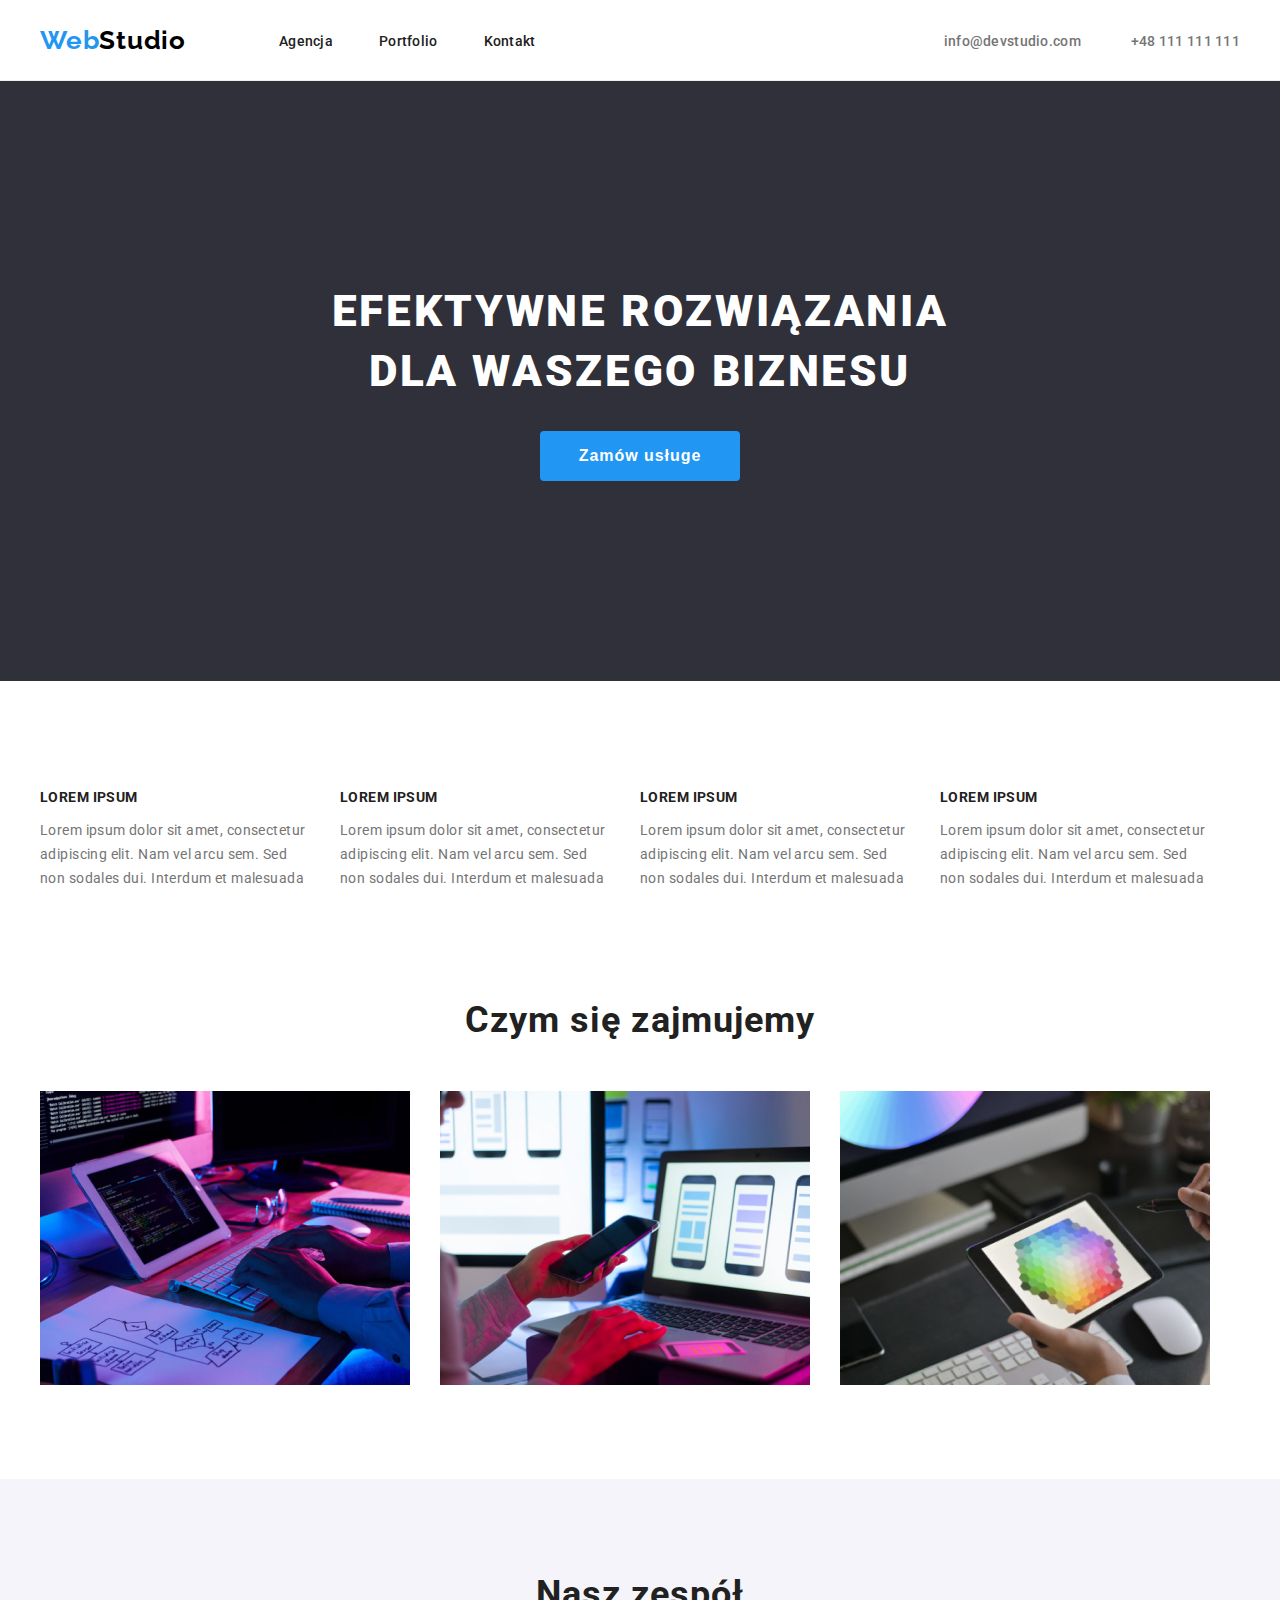
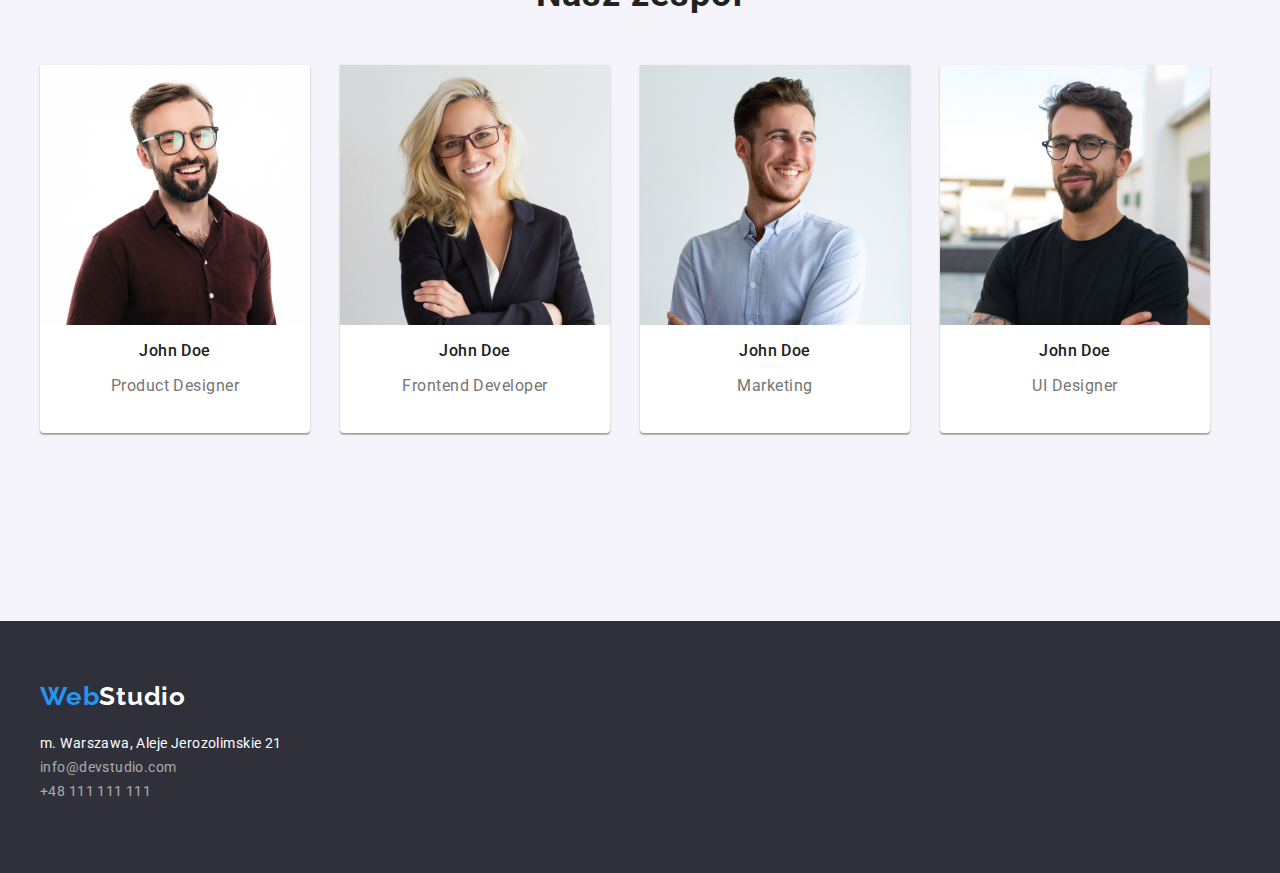
==== index.html @ 134b52b1 "First push up homework 3 to github" ====
<!DOCTYPE html>
<html lang="pl">
<head>
    <meta charset="UTF-8">
    <meta http-equiv="X-UA-Compatible" content="IE=edge">
    <meta name="viewport" content="width=device-width, initial-scale=1.0">
    <link rel="stylesheet" href="node_modules/modern-normalize/modern-normalize.css">
    <link rel="stylesheet" href="css/styles.css">
    <link rel="preconnect" href="https://fonts.googleapis.com">
    <link rel="preconnect" href="https://fonts.gstatic.com" crossorigin>
    <link href="https://fonts.googleapis.com/css2?family=Raleway:wght@700&family=Roboto:wght@400;500;700;900&display=swap"
        rel="stylesheet">
    <title>WebStudio</title>
</head>
<body>
    <header class="header">
        <div class="container">
        <a class="navigation-logo-header" href="index.html"><span class="navigation-logo-span">Web</span>Studio</a>
        <nav class="navigation">
            <ul class="navigation-list">
                <li class="navigation-list-item"><a class="navigation-list-link" href="index.html">Agencja</a></li>
                <li class="navigation-list-item"><a class="navigation-list-link" href="portfolio.html">Portfolio</a></li>
                <li class="navigation-list-item"><a class="navigation-list-link" href="#">Kontakt</a></li>
            </ul>
        </nav>
            <ul class="navigation-list-phone-mail">
                <li><a class="header-mail" href="mailto:info@devstudio.com">info@devstudio.com</a></li>
                <li><a class="header-phone-number" href="tel:+48111111111">+48 111 111 111</a></li>
            </ul>
        </div>
    </header>
    <main>
        <!-- Sekcja baner -->
        <section class="baner-header">
                <div class="block-banner-outside">
                    <div class="block-banner-inside">
                        <h1 class="text-baner">EFEKTYWNE ROZWIĄZANIA DLA WASZEGO BIZNESU</h1></li>
                        <button class="modal-btn-index" type="button">Zamów usługe</button></li>
                    </div>
                </div>
           
            </section>
        <!-- Sekcja LOREM IPSUM - Nasze atuty -->
        <section class="container">
                <div class="advantages-block">
                    <p class="advantages-header">LOREM IPSUM</p>
                    <p class="advantages-description">Lorem ipsum dolor sit amet, consectetur adipiscing elit. Nam vel arcu sem. Sed non sodales dui. Interdum et malesuada</p>
                </div>
                <div class="advantages-block">
                    <p class="advantages-header">LOREM IPSUM</p>
                    <p class="advantages-description">Lorem ipsum dolor sit amet, consectetur adipiscing elit. Nam vel arcu sem. Sed non sodales dui. Interdum et malesuada</p>
                </div>
                <div class="advantages-block">
                    <p class="advantages-header">LOREM IPSUM</p>
                    <p class="advantages-description">Lorem ipsum dolor sit amet, consectetur adipiscing elit. Nam vel arcu sem. Sed non sodales dui. Interdum et malesuada</p>
                </div>
                <div class="advantages-block">
                    <p class="advantages-header">LOREM IPSUM</p>
                    <p class="advantages-description">Lorem ipsum dolor sit amet, consectetur adipiscing elit. Nam vel arcu sem. Sed non sodales dui. Interdum et malesuada</p>
                </div>
            </section>
        <!-- Sekcja - Czym się zajmujemy -->
        <section class="what-we-doing">
            <h2 class="h2-text">Czym się zajmujemy</h2>
            <div class="container">
                <div class="service-box">
                    <img src="images/Main/box1.jpg"
                    alt="box 1 - coding"
                    width="370"
                    height="294">
                </div>
                <div class="service-box">
                    <img src="images/Main/box2.jpg"
                    alt="box 2 - conceptions"
                    width="370"
                    height="294">
                </div>
                <div class="service-box">
                    <img src="images/Main/box3.jpg"
                    alt="box 3 - design"
                    width="370"
                    height="294">
                </div>
            </div>
        </section>
        <!-- Sekcja - Nasz zespół -->
        <section class="team-section">
            <h2 class="h2-text">Nasz zespół</h2>
            <div class="container">
                <div class="team-box">
                    <img src="images/Main/team_card_1.jpg"
                    alt="Product Designer"
                    width="270"
                    height="260">
                    <p class="team-name">John Doe</p>
                    <p class="team-occupation">Product Designer</p>
                </div>
                <div class="team-box">
                    <img src="images/Main/team_card_2.jpg"
                    alt="Frontend Developer"
                    width="270"
                    height="260">
                    <p class="team-name">John Doe</p>
                    <p class="team-occupation">Frontend Developer</p>
                </div>
                <div class="team-box">
                    <img src="images/Main/team_card_3.jpg"
                    alt="Marketing"
                    width="270"
                    height="260">
                    <p class="team-name">John Doe</p>
                    <p class="team-occupation">Marketing</p>
                </div>
                <div class="team-box">
                    <img src="images/Main/team_card_4.jpg"
                    alt="UI Designer"
                    width="270"
                    height="260">
                    <p class="team-name">John Doe</p>
                    <p class="team-occupation">UI Designer</p>
                </div>
            </div>
        </section>
    </main>
    <footer class="footer">
        <div class="footer-block-outside">
            <div class="footer-block-inside">
                <a class="navigation-logo-footer" href="index.html"><span class="navigation-logo-span">Web</span>Studio</a>
                <address class="address">
                    <ul class="navigation-list-footer">
                        <li><a class="adress-maps" href="https://goo.gl/maps/QuRZALvSsucPEKKi7" target="_blank">m. Warszawa, Aleje Jerozolimskie 21</a></li>
                        <li><a class="adress-mail" href="mailto:info@devstudio.com">info@devstudio.com</a></li>
                        <li><a class="adress-phone-number" href="tel:+48111111111">+48 111 111 111</a></li>
                    </ul>
                </address>
            </div>
        </div>
    </footer>
</body>
</html>
---- css/styles.css ----
:root {
  --main-color: #212121;
  --secondary-color: #2196f3;
  --third-color: #757575;
  --fourth-color: #ffffff;
  --main-font: "Roboto", sans-serif;
  --secondary-font: "Raleway", sans-serif;
  --background: #2f303a;
}

body {
  font-family: var(--main-font);
  color: var(--main-color);
  margin: 0;
}

footer {
  font-family: var(--main-font);
}

h1,
h2,
h3,
h4,
h5,
h6 {
  margin: 0;
}

ul,
ol {
  margin: 0;
  padding: 0;
}

p {
  padding: 0;
}

img {
  display: block;
}

.container {
  width: 1200px;
  padding: 0 15px;
  align-items: center;
  margin: 0 auto;
}

.header .container {
  display: flex;
  align-items: center;
  height: 80px;
}

/* ==== COMPONENTS ===== */

.modal-btn-index {
  background-color: var(--secondary-color);
  font-weight: 700;
  font-size: 16px;
  line-height: 1.875;
  /* identical to box height, or 187% */
  align-items: center;
  text-align: center;
  letter-spacing: 0.06em;
  cursor: pointer;
  color: var(--fourth-color);
  width: 200px;
  height: 50px;
  /* box-shadow: 0px 4px 4px rgba(0, 0, 0, 0.15); */
  border-radius: 4px;
  margin: auto;
  display: block;
  border: 0;
}

.navigation-logo-header {
  font-family: var(--secondary-font);
  font-style: normal;
  font-weight: 700;
  font-size: 26px;
  line-height: 1.192;
  /* identical to box height */
  text-decoration: none;
  letter-spacing: 0.03em;
  cursor: pointer;
  color: #000000;
}

.navigation-logo-header {
  margin-right: 93px;
}

.navigation-list,
.navigation-list-phone-mail {
  display: flex;
  align-items: center;
}

.navigation-list-item:not(:last-child) {
  margin-right: 46px;
}

.navigation-list-phone-mail {
  margin-left: auto;
}

.header-phone-number {
  margin-left: 50px;
}

.navigation-logo-span {
  font-family: var(--secondary-font);
  font-style: normal;
  font-weight: 700;
  font-size: 26px;
  line-height: 1.192;
  /* identical to box height */
  text-decoration: none;
  letter-spacing: 0.03em;
  cursor: pointer;
  color: #2196f3;
}

.navigation-logo-footer {
  font-family: var(--secondary-font);
  font-style: normal;
  font-weight: 700;
  font-size: 26px;
  line-height: 1.192;
  /* identical to box height */
  text-decoration: none;
  letter-spacing: 0.03em;
  cursor: pointer;
  color: var(--fourth-color);
  margin-top: 60px;
}

.button-porfolio {
  font-family: Roboto;
  font-style: normal;
  font-weight: 500;
  font-size: 16px;
  line-height: 1.625;
  /* identical to box height, or 162% */
  text-align: center;
  letter-spacing: 0.03em;
  cursor: pointer;
  background: #f5f4fa;
  border-radius: 4px;
  color: var(--main-color);
  border: 0;
  padding: 6px 22px;
}

.section-buttons-porfolio {
  padding-top: 94px;
}

.buttons-porfolio-outside {
  display: flex;
  align-items: center;
  margin-left: 332px;
}

.list-button-porfolio:not(:last-child) {
  margin-right: 8px;
}

.button-porfolio:hover,
.button-porfolio:focus {
  background-color: var(--secondary-color);
  color: var(--fourth-color);
}

.navigation-list,
.navigation-list-phone-mail,
.navigation-list-footer,
.list-button-porfolio {
  list-style: none;
}

/* ==== END COMPONENTS ===== */

/* ==== HEADER ===== */

.block-banner-outside {
  width: 1200px;
  padding: 0 15px;
  align-items: center;
  margin: 0 auto;
}

.modal-btn-index {
  margin-top: 30px;
}

.header {
  border-bottom: 1px solid #ececec;
}

.advantages-block {
  margin: 94px 30px;
  margin-left: 0;
}

.ul-button-porfolio {
  display: flex;
  align-items: center;
  margin-left: 332px;
}

.service-box {
  margin: 50px 30px 94px;
  margin-left: 0;
}

.header,
.container {
  display: flex;
  align-items: center;
}

.navigation {
  display: flex;
}

.navigation-list-link {
  font-weight: 500;
  font-size: 14px;
  line-height: 1.143;
  letter-spacing: 0.02em;
  text-decoration: none;
  color: var(--main-color);
  cursor: pointer;
}

.header-mail,
.header-phone-number {
  font-weight: 500;
  font-size: 14px;
  line-height: 1.143;
  letter-spacing: 0.02em;
  text-decoration: none;
  cursor: pointer;
  color: var(--third-color);
}

.navigation-list-link:hover,
.navigation-list-link:focus,
.header-mail:hover,
.header-mail:focus,
.header-phone-number:hover,
.header-phone-number:focus,
.adress-maps:hover,
.adress-maps:focus,
.adress-mail:hover,
.adress-mail:focus,
.adress-phone-number:hover,
.adress-phone-number:focus {
  color: var(--secondary-color);
}

.baner-header {
  background-color: var(--background);
  height: 37.5rem;
  display: flex;
  align-items: center;
}

.text-baner {
  font-weight: 900;
  font-size: 44px;
  line-height: 1.364;
  /* or 136% */
  text-align: center;
  letter-spacing: 0.06em;
  text-transform: uppercase;
  color: var(--fourth-color);
  width: 696px;
  height: 120px;
  left: 452px;
  top: 280px;
  margin-right: auto;
  margin-left: auto;
}

/* ==== END HEADER ===== */

/* ==== HEADER PORTFOLIO ===== */

.categories-portfolio {
  padding-top: 50px;
  padding-bottom: 94px;
}

.categories-portfolio-list {
  display: flex;
  justify-content: center;
  align-items: center;
  flex-wrap: wrap;
  gap: 30px;
}

.categories-portfolio-list-item {
  list-style: none;
}

.services-header {
  font-weight: 700;
  font-size: 18px;
  line-height: 2;
  /* identical to box height, or 200% */
  letter-spacing: 0.06em;
  color: var(--main-color);
}

.services-header {
  margin: 0;
  padding-top: 20px;
}

.services-description {
  margin: 0;
  padding-top: 4px;
}

.services-description {
  font-weight: 400;
  font-size: 16px;
  line-height: 1.875;
  /* identical to box height, or 187% */
  letter-spacing: 0.03em;
  color: var(--third-color);
}

/* ==== END HEADER PORTFOLIO ===== */

/* ==== MAIN ===== */

.h2-text {
  font-weight: 700;
  font-size: 36px;
  line-height: 1.167;
  text-align: center;
  letter-spacing: 0.03em;
  color: var(--main-color);
}

.advantages-header {
  font-style: normal;
  font-weight: 700;
  font-size: 14px;
  line-height: 1.143;
  letter-spacing: 0.03em;
  text-transform: uppercase;
  color: var(--main-color);
}

.advantages-description {
  font-family: Roboto;
  font-weight: 400;
  font-size: 14px;
  line-height: 1.714;
  /* or 171% */
  letter-spacing: 0.03em;
  color: var(--third-color);
}

.team-section {
  background-color: #f5f4fa;
  padding-top: 94px;
  padding-bottom: 94px;
}

.team-box {
  /* card bg */

  width: 270px;
  height: 368px;
  left: 215px;
  top: 1635px;
  background: #ffffff;
  /* material shadow v1 */
  box-shadow: 0px 1px 3px rgba(0, 0, 0, 0.12), 0px 1px 1px rgba(0, 0, 0, 0.14),
    0px 2px 1px rgba(0, 0, 0, 0.2);
  border-radius: 0px 0px 4px 4px;
  margin: 50px 30px 94px;
  margin-left: 0;
}

.team-name {
  font-weight: 500;
  font-size: 16px;
  line-height: 1.188;
  /* identical to box height */
  text-align: center;
  letter-spacing: 0.03em;
  color: var(--main-color);
}

.team-occupation {
  font-weight: 400;
  font-size: 16px;
  line-height: 1.188;
  /* identical to box height */
  text-align: center;
  letter-spacing: 0.03em;
  color: var(--third-color);
}

/* ==== END MAIN ===== */

/* ==== FOOTER ===== */

.adress-maps {
  font-style: normal;
  font-weight: 400;
  font-size: 14px;
  line-height: 1.714;
  letter-spacing: 0.03em;
  text-decoration: none;
  cursor: pointer;
  color: var(--fourth-color);
}

.adress-mail,
.adress-phone-number {
  font-style: normal;
  font-weight: 400;
  font-size: 14px;
  line-height: 1.714;
  letter-spacing: 0.03em;
  text-decoration: none;
  cursor: pointer;
  color: rgba(255, 255, 255, 0.6);
}

.footer {
  background-color: var(--background);
  height: 252px;
}

.footer-block-outside {
  width: 1200px;
  padding: 0 15px;
  align-items: center;
  margin: 0 auto;
}

.footer-block-inside {
  padding-top: 60px;
}

.address {
  margin-top: 20px;
  margin-bottom: 9px;
}

.footer_list_item:not(:last-child) {
  margin-bottom: 9px;
}
/* ==== END FOOTER ===== */
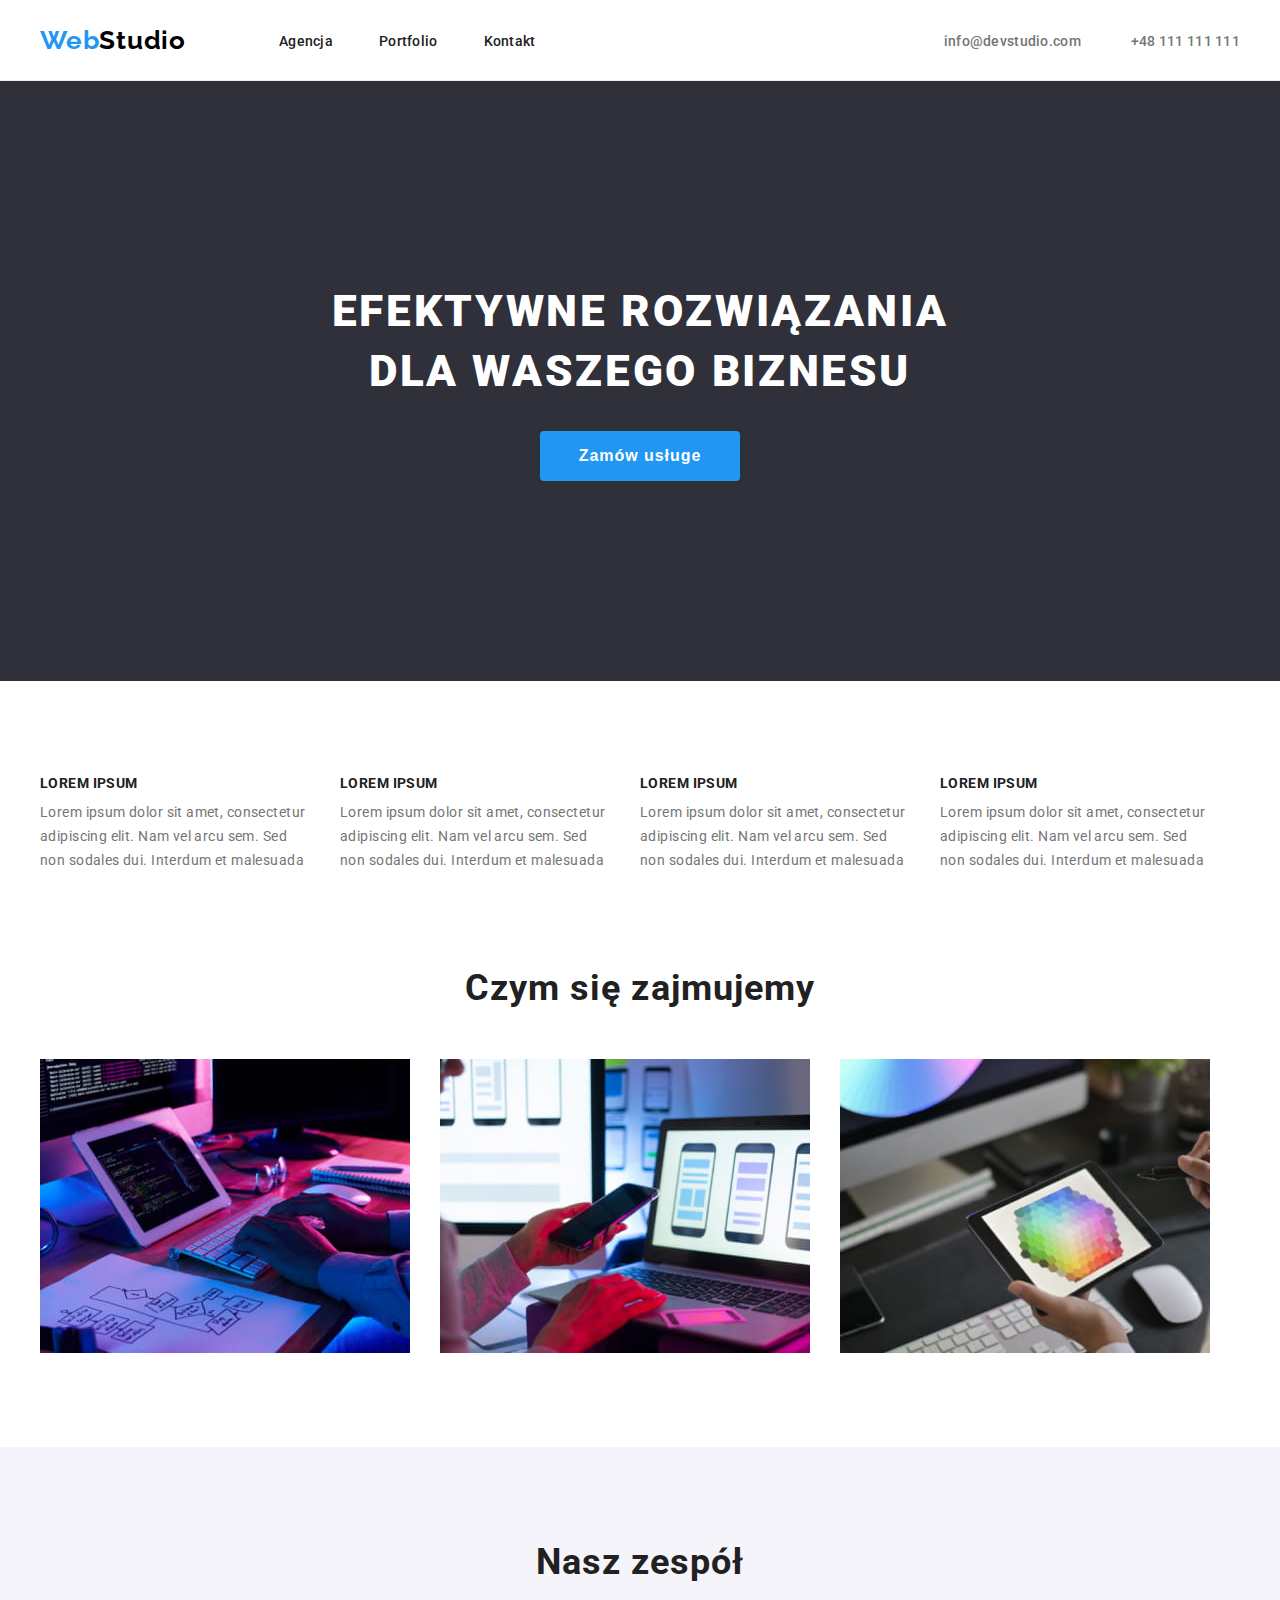
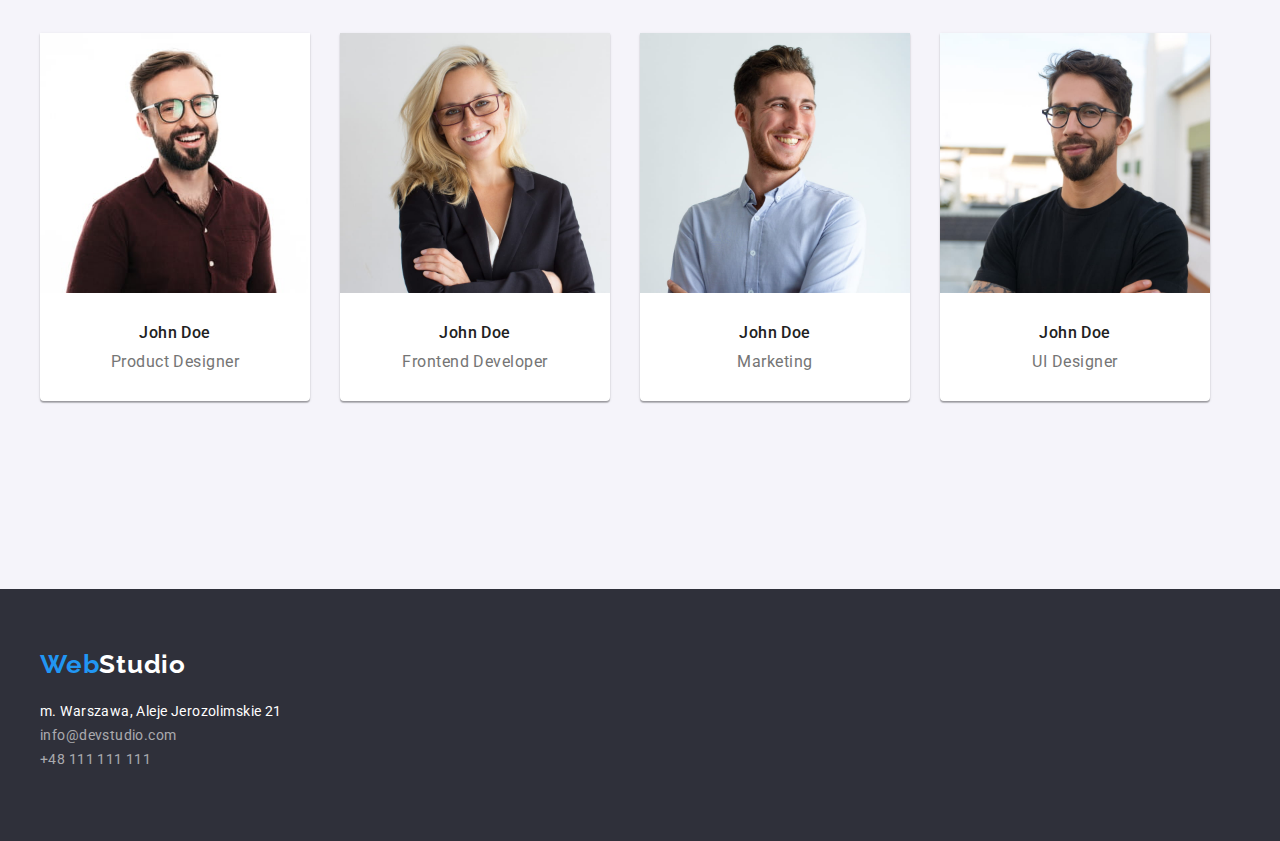
==== commit 2e336ad0: "Project update in all pages" ====
--- a/index.html
+++ b/index.html
@@ -4,25 +4,26 @@
     <meta charset="UTF-8">
     <meta http-equiv="X-UA-Compatible" content="IE=edge">
     <meta name="viewport" content="width=device-width, initial-scale=1.0">
-    <link rel="stylesheet" href="node_modules/modern-normalize/modern-normalize.css">
     <link rel="stylesheet" href="css/styles.css">
     <link rel="preconnect" href="https://fonts.googleapis.com">
     <link rel="preconnect" href="https://fonts.gstatic.com" crossorigin>
-    <link href="https://fonts.googleapis.com/css2?family=Raleway:wght@700&family=Roboto:wght@400;500;700;900&display=swap"
+    <link
+        href="https://fonts.googleapis.com/css2?family=Raleway:wght@700&family=Roboto:wght@400;500;700;900&display=swap"
         rel="stylesheet">
     <title>WebStudio</title>
 </head>
 <body>
     <header class="header">
         <div class="container">
-        <a class="navigation-logo-header" href="index.html"><span class="navigation-logo-span">Web</span>Studio</a>
-        <nav class="navigation">
-            <ul class="navigation-list">
-                <li class="navigation-list-item"><a class="navigation-list-link" href="index.html">Agencja</a></li>
-                <li class="navigation-list-item"><a class="navigation-list-link" href="portfolio.html">Portfolio</a></li>
-                <li class="navigation-list-item"><a class="navigation-list-link" href="#">Kontakt</a></li>
-            </ul>
-        </nav>
+            <a class="navigation-logo-header" href="index.html"><span class="navigation-logo-span">Web</span>Studio</a>
+            <nav class="navigation">
+                <ul class="navigation-list">
+                    <li class="navigation-list-item"><a class="navigation-list-link" href="index.html">Agencja</a></li>
+                    <li class="navigation-list-item"><a class="navigation-list-link" href="portfolio.html">Portfolio</a>
+                    </li>
+                    <li class="navigation-list-item"><a class="navigation-list-link" href="#">Kontakt</a></li>
+                </ul>
+            </nav>
             <ul class="navigation-list-phone-mail">
                 <li><a class="header-mail" href="mailto:info@devstudio.com">info@devstudio.com</a></li>
                 <li><a class="header-phone-number" href="tel:+48111111111">+48 111 111 111</a></li>
@@ -30,111 +31,105 @@
         </div>
     </header>
     <main>
-        <!-- Sekcja baner -->
+        <!-- Sekcja Baner -->
         <section class="baner-header">
+            <div class="container">
                 <div class="block-banner-outside">
                     <div class="block-banner-inside">
-                        <h1 class="text-baner">EFEKTYWNE ROZWIĄZANIA DLA WASZEGO BIZNESU</h1></li>
-                        <button class="modal-btn-index" type="button">Zamów usługe</button></li>
+                        <h1 class="text-baner">EFEKTYWNE ROZWIĄZANIA DLA WASZEGO BIZNESU</h1>
+                        <button class="modal-btn-index" type="button">Zamów usługe</button>
                     </div>
                 </div>
-           
-            </section>
+            </div>                        
+        </section>
         <!-- Sekcja LOREM IPSUM - Nasze atuty -->
-        <section class="container">
-                <div class="advantages-block">
-                    <p class="advantages-header">LOREM IPSUM</p>
-                    <p class="advantages-description">Lorem ipsum dolor sit amet, consectetur adipiscing elit. Nam vel arcu sem. Sed non sodales dui. Interdum et malesuada</p>
-                </div>
-                <div class="advantages-block">
-                    <p class="advantages-header">LOREM IPSUM</p>
-                    <p class="advantages-description">Lorem ipsum dolor sit amet, consectetur adipiscing elit. Nam vel arcu sem. Sed non sodales dui. Interdum et malesuada</p>
-                </div>
-                <div class="advantages-block">
-                    <p class="advantages-header">LOREM IPSUM</p>
-                    <p class="advantages-description">Lorem ipsum dolor sit amet, consectetur adipiscing elit. Nam vel arcu sem. Sed non sodales dui. Interdum et malesuada</p>
-                </div>
-                <div class="advantages-block">
-                    <p class="advantages-header">LOREM IPSUM</p>
-                    <p class="advantages-description">Lorem ipsum dolor sit amet, consectetur adipiscing elit. Nam vel arcu sem. Sed non sodales dui. Interdum et malesuada</p>
-                </div>
-            </section>
+        <section class="section-our-advantages">
+            <div class="container">
+                <ul class="advantages-block">
+                    <li class="advantages-header">LOREM IPSUM</li>
+                    <li class="advantages-description">Lorem ipsum dolor sit amet, consectetur adipiscing elit. Nam vel arcu
+                        sem. Sed non sodales dui. Interdum et malesuada</li>
+                </ul>
+                <ul class="advantages-block">
+                    <li class="advantages-header">LOREM IPSUM</li>
+                    <li class="advantages-description">Lorem ipsum dolor sit amet, consectetur adipiscing elit. Nam vel arcu
+                        sem. Sed non sodales dui. Interdum et malesuada</li>
+                </ul>
+                <ul class="advantages-block">
+                    <li class="advantages-header">LOREM IPSUM</li>
+                    <li class="advantages-description">Lorem ipsum dolor sit amet, consectetur adipiscing elit. Nam vel arcu
+                        sem. Sed non sodales dui. Interdum et malesuada</li>
+                </ul>
+                <ul class="advantages-block">
+                    <li class="advantages-header">LOREM IPSUM</li>
+                    <li class="advantages-description">Lorem ipsum dolor sit amet, consectetur adipiscing elit. Nam vel arcu
+                        sem. Sed non sodales dui. Interdum et malesuada</li>
+                </ul>
+            </div>
+        </section>
         <!-- Sekcja - Czym się zajmujemy -->
         <section class="what-we-doing">
             <h2 class="h2-text">Czym się zajmujemy</h2>
             <div class="container">
-                <div class="service-box">
-                    <img src="images/Main/box1.jpg"
-                    alt="box 1 - coding"
-                    width="370"
-                    height="294">
-                </div>
-                <div class="service-box">
-                    <img src="images/Main/box2.jpg"
-                    alt="box 2 - conceptions"
-                    width="370"
-                    height="294">
-                </div>
-                <div class="service-box">
-                    <img src="images/Main/box3.jpg"
-                    alt="box 3 - design"
-                    width="370"
-                    height="294">
-                </div>
+                <ul class="service-box">
+                    <li class="service-box-list">
+                        <img src="images/Main/box1.jpg" alt="box 1 - coding" width="370" height="294">
+                    </li>
+                    <li class="service-box-list">
+                        <img src="images/Main/box2.jpg" alt="box 2 - conceptions" width="370" height="294">
+                    </li>
+                    <li class="service-box-list">
+                        <img src="images/Main/box3.jpg" alt="box 3 - design" width="370" height="294">
+                    </li>
+                </ul>
             </div>
         </section>
         <!-- Sekcja - Nasz zespół -->
         <section class="team-section">
             <h2 class="h2-text">Nasz zespół</h2>
-            <div class="container">
-                <div class="team-box">
-                    <img src="images/Main/team_card_1.jpg"
-                    alt="Product Designer"
-                    width="270"
-                    height="260">
-                    <p class="team-name">John Doe</p>
-                    <p class="team-occupation">Product Designer</p>
-                </div>
-                <div class="team-box">
-                    <img src="images/Main/team_card_2.jpg"
-                    alt="Frontend Developer"
-                    width="270"
-                    height="260">
-                    <p class="team-name">John Doe</p>
-                    <p class="team-occupation">Frontend Developer</p>
-                </div>
-                <div class="team-box">
-                    <img src="images/Main/team_card_3.jpg"
-                    alt="Marketing"
-                    width="270"
-                    height="260">
-                    <p class="team-name">John Doe</p>
-                    <p class="team-occupation">Marketing</p>
-                </div>
-                <div class="team-box">
-                    <img src="images/Main/team_card_4.jpg"
-                    alt="UI Designer"
-                    width="270"
-                    height="260">
-                    <p class="team-name">John Doe</p>
-                    <p class="team-occupation">UI Designer</p>
-                </div>
-            </div>
+                <div class="container">
+                    <ul class="team-box">
+                        <li class="team-image"><img src="images/Main/team_card_1.jpg" alt="Product Designer" width="270"
+                                height="260"></li>
+                        <li class="team-name">John Doe</li>
+                        <li class="team-occupation">Product Designer</li>
+                    </ul>
+                    <ul class="team-box">
+                        <li class="team-image"><img src="images/Main/team_card_2.jpg" alt="Frontend Developer" width="270"
+                                height="260"></li>
+                        <li class="team-name">John Doe</li>
+                        <li class="team-occupation">Frontend Developer</li>
+                    </ul>
+                    <ul class="team-box">
+                        <li class="team-image"><img src="images/Main/team_card_3.jpg" alt="Marketing" width="270" height="260">
+                        </li>
+                        <li class="team-name">John Doe</li>
+                        <li class="team-occupation">Marketing</li>
+                    </ul>
+                    <ul class="team-box">
+                        <li class="team-image"><img src="images/Main/team_card_4.jpg" alt="UI Designer" width="270"
+                                height="260"></li>
+                        <li class="team-name">John Doe</li>
+                        <li class="team-occupation">UI Designer</li>
+                    </ul>
         </section>
     </main>
     <footer class="footer">
-        <div class="footer-block-outside">
-            <div class="footer-block-inside">
-                <a class="navigation-logo-footer" href="index.html"><span class="navigation-logo-span">Web</span>Studio</a>
-                <address class="address">
-                    <ul class="navigation-list-footer">
-                        <li><a class="adress-maps" href="https://goo.gl/maps/QuRZALvSsucPEKKi7" target="_blank">m. Warszawa, Aleje Jerozolimskie 21</a></li>
-                        <li><a class="adress-mail" href="mailto:info@devstudio.com">info@devstudio.com</a></li>
-                        <li><a class="adress-phone-number" href="tel:+48111111111">+48 111 111 111</a></li>
-                    </ul>
-                </address>
+        <div class="container">
+            <div class="footer-block-outside">
+                <div class="footer-block-inside">
+                    <a class="navigation-logo-footer" href="index.html"><span class="navigation-logo-span">Web</span>Studio</a>
+                    <address class="address">
+                        <ul class="navigation-list-footer">
+                            <li><a class="adress-maps" href="https://goo.gl/maps/QuRZALvSsucPEKKi7" target="_blank">m. Warszawa,
+                                    Aleje Jerozolimskie 21</a></li>
+                            <li><a class="adress-mail" href="mailto:info@devstudio.com">info@devstudio.com</a></li>
+                            <li><a class="adress-phone-number" href="tel:+48111111111">+48 111 111 111</a></li>
+                        </ul>
+                    </address>
+                </div>
             </div>
-        </div>
+        </div>                   
     </footer>
 </body>
-</html>
+</html>--- a/css/styles.css
+++ b/css/styles.css
@@ -43,7 +43,6 @@
 
 .container {
   width: 1200px;
-  padding: 0 15px;
   align-items: center;
   margin: 0 auto;
 }
@@ -162,7 +161,6 @@
 .buttons-porfolio-outside {
   display: flex;
   align-items: center;
-  margin-left: 332px;
 }
 
 .list-button-porfolio:not(:last-child) {
@@ -188,7 +186,6 @@
 
 .block-banner-outside {
   width: 1200px;
-  padding: 0 15px;
   align-items: center;
   margin: 0 auto;
 }
@@ -204,6 +201,7 @@
 .advantages-block {
   margin: 94px 30px;
   margin-left: 0;
+  list-style: none;
 }
 
 .ul-button-porfolio {
@@ -213,8 +211,13 @@
 }
 
 .service-box {
+  display: flex;
+}
+
+.service-box-list {
   margin: 50px 30px 94px;
   margin-left: 0;
+  list-style: none;
 }
 
 .header,
@@ -294,18 +297,32 @@
 .categories-portfolio {
   padding-top: 50px;
   padding-bottom: 94px;
+  
 }
 
 .categories-portfolio-list {
   display: flex;
-  justify-content: center;
+  justify-content: space-between;
   align-items: center;
   flex-wrap: wrap;
   gap: 30px;
 }
 
+
+.categories-portfolio-list-item:hover,
+.categories-portfolio-list-item:focus {
+  box-shadow: 0px 1px 1px rgba(0, 0, 0, 0.12), 0px 4px 4px rgba(0, 0, 0, 0.06),
+    1px 4px 6px rgba(0, 0, 0, 0.16);
+}
+
 .categories-portfolio-list-item {
   list-style: none;
+  background: #ffffff;
+  border: 1px solid #eeeeee;
+  box-sizing: border-box;
+  width: 370px;
+  height: 404px;
+  cursor: pointer;
 }
 
 .services-header {
@@ -314,26 +331,18 @@
   line-height: 2;
   /* identical to box height, or 200% */
   letter-spacing: 0.06em;
-  color: var(--main-color);
-}
-
-.services-header {
-  margin: 0;
-  padding-top: 20px;
+  margin: 20px 24px 2px 24px;
 }
 
 .services-description {
-  margin: 0;
-  padding-top: 4px;
-}
-
-.services-description {
-  font-weight: 400;
-  font-size: 16px;
-  line-height: 1.875;
-  /* identical to box height, or 187% */
-  letter-spacing: 0.03em;
-  color: var(--third-color);
+  font-family: Roboto;
+    font-weight: 400;
+    font-size: 16px;
+    line-height: 1.875;
+    /* identical to box height, or 187% */
+    letter-spacing: 0.03em;
+    color: var(--third-color);
+    margin: 2px 24px 20px 24px;
 }
 
 /* ==== END HEADER PORTFOLIO ===== */
@@ -357,6 +366,7 @@
   letter-spacing: 0.03em;
   text-transform: uppercase;
   color: var(--main-color);
+  margin-bottom: 10px;
 }
 
 .advantages-description {
@@ -389,6 +399,7 @@
   border-radius: 0px 0px 4px 4px;
   margin: 50px 30px 94px;
   margin-left: 0;
+  list-style: none;
 }
 
 .team-name {
@@ -399,6 +410,7 @@
   text-align: center;
   letter-spacing: 0.03em;
   color: var(--main-color);
+  margin-top: 30px;
 }
 
 .team-occupation {
@@ -409,6 +421,7 @@
   text-align: center;
   letter-spacing: 0.03em;
   color: var(--third-color);
+  margin-top: 10px;
 }
 
 /* ==== END MAIN ===== */
@@ -445,7 +458,6 @@
 
 .footer-block-outside {
   width: 1200px;
-  padding: 0 15px;
   align-items: center;
   margin: 0 auto;
 }
